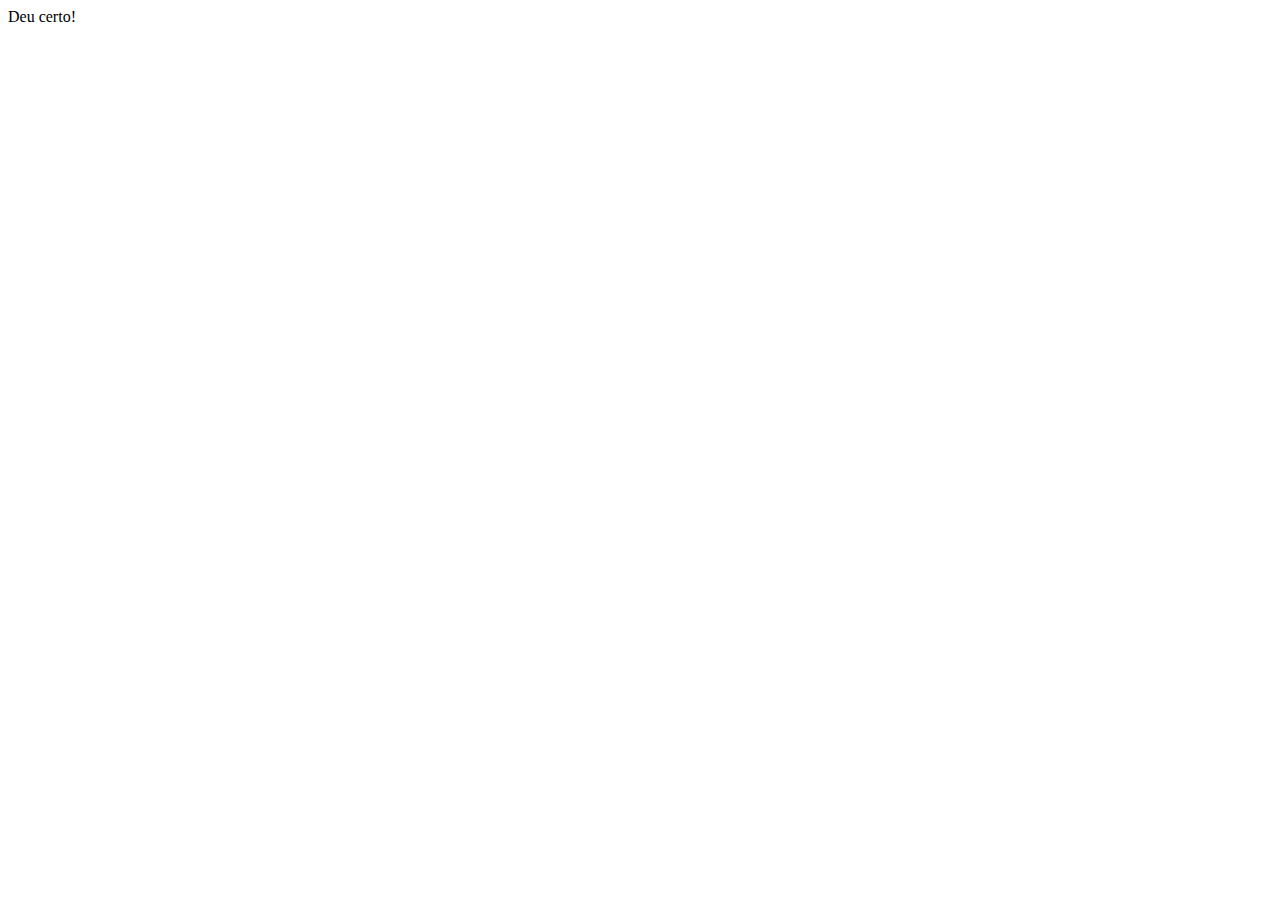
==== produtos.html @ 81c1a984 "Ajustes" ====
<!DOCTYPE html>
<html lang="pt-br">
<head>
    <meta charset="UTF-8">
    <meta name="viewport" content="width=device-width, initial-scale=1.0">
    <title>Enxoval</title>
</head>
<body>
    Deu certo!
</body>
</html>
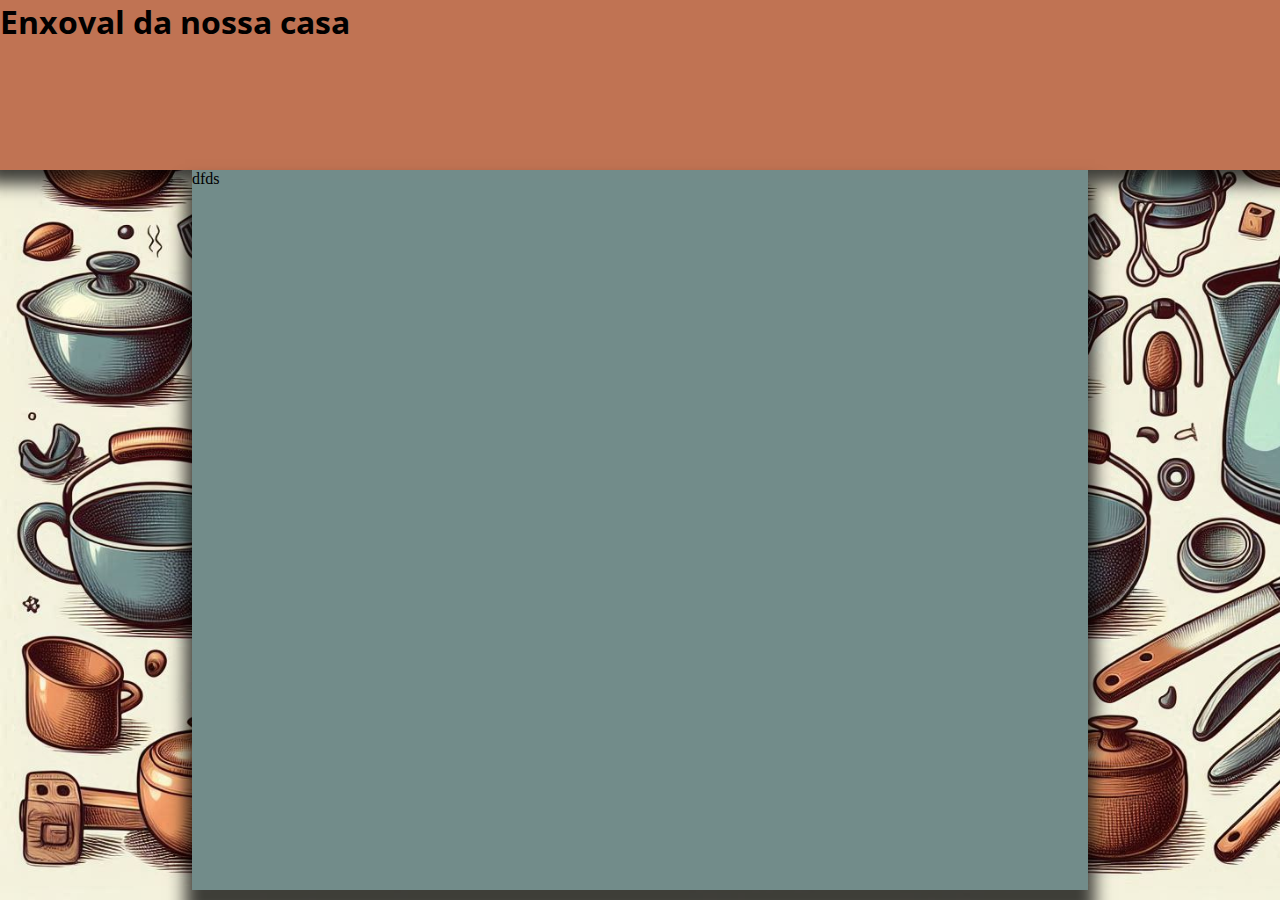
==== commit b8187ff1: "Ajustes" ====
--- a/produtos.html
+++ b/produtos.html
@@ -3,9 +3,15 @@
 <head>
     <meta charset="UTF-8">
     <meta name="viewport" content="width=device-width, initial-scale=1.0">
+    <link rel="stylesheet" href="produtos.css">
     <title>Enxoval</title>
 </head>
 <body>
-    Deu certo!
+    <header>
+        <h1>Enxoval da nossa casa</h1>
+    </header>
+    <section>
+        dfds
+    </section>
 </body>
 </html>--- a/produtos.css
+++ b/produtos.css
@@ -0,0 +1,38 @@
+@import url('https://fonts.googleapis.com/css2?family=Montserrat:ital,wght@0,100..900;1,100..900&family=Open+Sans:ital,wght@0,300..800;1,300..800&family=Roboto:ital,wght@0,100..900;1,100..900&display=swap');
+
+:root{
+    --cor0: #F2EFDC;
+    --cor1: #C07353;
+    --cor2: #DF915F;
+    --cor3: #400101;
+    --cor4: #728C8A;
+
+    --font-1: 'montserrat','sans-serif';
+    --font-2:'roboto', 'sans-serif';
+    --font-3: 'open sans', 'sans-serif';
+}
+*{
+    margin: 0px;
+    padding: 0px;
+}
+body{
+    background-image: url(imagens/enxoval.jpeg);
+    background-size: contain;
+    height: 100vh;
+}
+
+header{
+    background-image: linear-gradient(to bottom, var(--cor1), var(--cor1));
+    min-height: 170px;
+    box-shadow: 0px 0px 16px 14px rgba(0, 0, 0, 0.747);
+}
+section{
+    background-color: var(--cor4);
+    width: 70vw;
+    height: 80vh;
+    margin: auto;
+    box-shadow: 0px 20px 16px 7px rgba(0, 0, 0, 0.747);
+}
+h1{
+    font-family: var(--font-3);
+}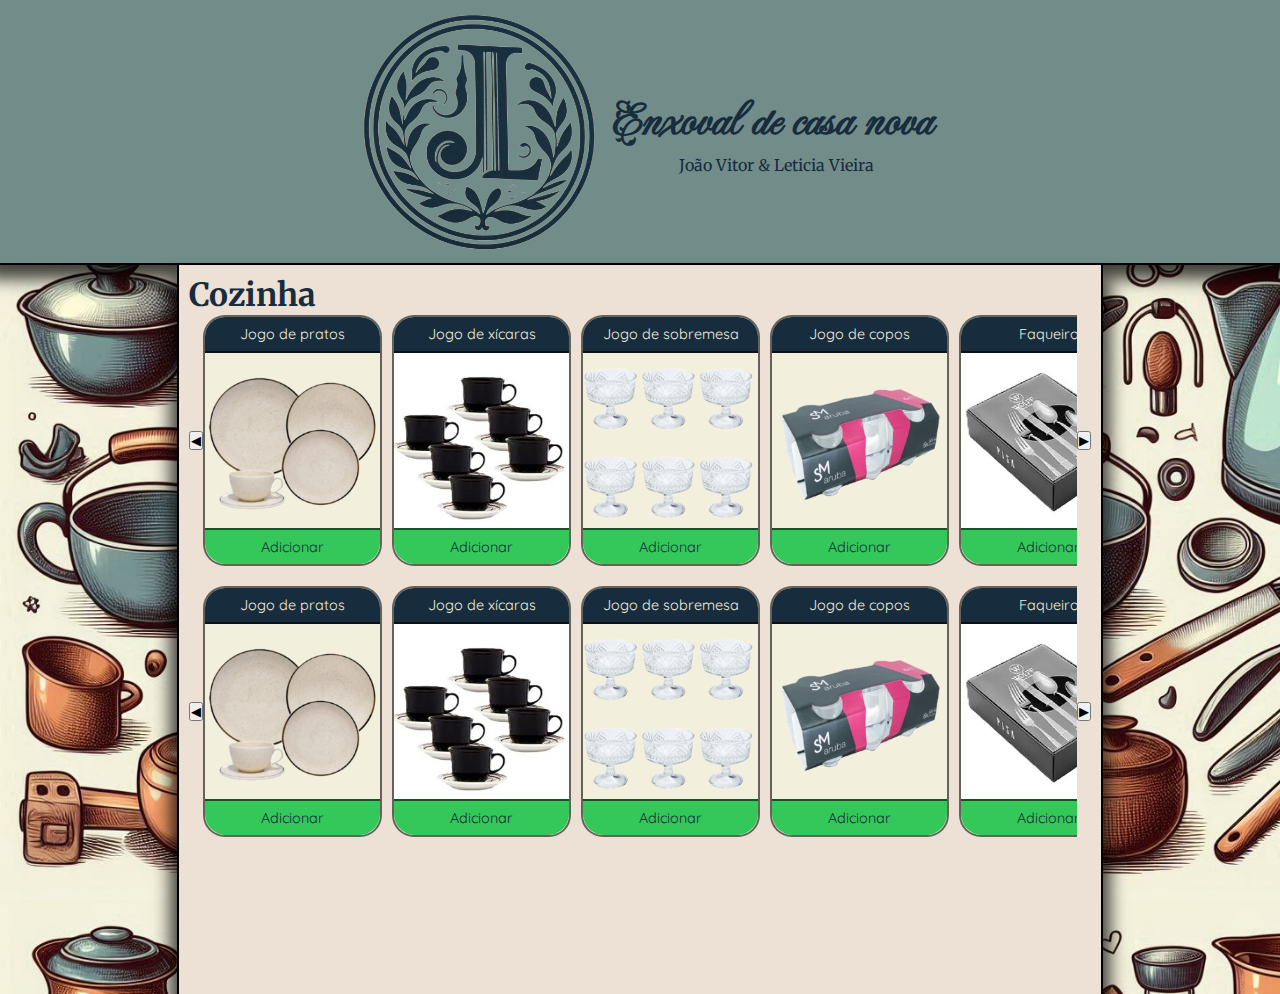
==== commit 8abe5dc6: "Ajustes" ====
--- a/produtos.html
+++ b/produtos.html
@@ -8,10 +8,82 @@
 </head>
 <body>
     <header>
-        <h1>Enxoval da nossa casa</h1>
+        <img src="imagens/Logo.png" alt="Logo">
+        <div>
+            <h1 class="comp">Enxoval de casa nova</h1>
+            <h1 class="cell">Enxoval</h1>
+            <p class="cell">Leticia Vieira <br>& <br>João Vitor</p>
+            <p class="comp">João Vitor & Leticia Vieira</p>
+        </div>
     </header>
     <section>
-        dfds
+        <div>
+            <h2>Cozinha</h2>
+            <div class="carrossel-container">
+                <button class="antes">◀</button>
+                <div class="carrossel">
+                    <div class="item">
+                        <div class="titulo"><p>Jogo de pratos</p></div>
+                        <img src="imagens/itens/pratos.png" alt="Pratos">
+                        <div class="adicionar"><p>Adicionar</p></div>
+                    </div>
+                    <div class="item">
+                        <div class="titulo"><p>Jogo de xícaras</p></div>
+                        <img src="imagens/itens/xicaras.jpg" alt="Xicaras">
+                        <div class="adicionar"><p>Adicionar</p></div>
+                    </div>
+                    <div class="item">
+                        <div class="titulo"><p>Jogo de sobremesa</p></div>
+                        <img src="imagens/itens/sobremesa.png" alt="Sobremesa">
+                        <div class="adicionar"><p>Adicionar</p></div>
+                    </div>
+                    <div class="item">
+                        <div class="titulo"><p>Jogo de copos</p></div>
+                        <img src="imagens/itens/copos.png" alt="Pratos">
+                        <div class="adicionar"><p>Adicionar</p></div>
+                    </div>
+                    <div class="item">
+                        <div class="titulo"><p>Faqueiro</p></div>
+                        <img src="imagens/itens/faqueiro.jpg" alt="Pratos">
+                        <div class="adicionar"><p>Adicionar</p></div>
+                    </div>
+                </div> 
+                <button class="depois">▶</button>
+            </div>  
+        </div>
+        <div class="carrossel-container">
+            <button class="antes">◀</button>
+            <div class="carrossel">
+                <div class="item">
+                    <div class="titulo"><p>Jogo de pratos</p></div>
+                    <img src="imagens/itens/pratos.png" alt="Pratos">
+                    <div class="adicionar"><p>Adicionar</p></div>
+                </div>
+                <div class="item">
+                    <div class="titulo"><p>Jogo de xícaras</p></div>
+                    <img src="imagens/itens/xicaras.jpg" alt="Xicaras">
+                    <div class="adicionar"><p>Adicionar</p></div>
+                </div>
+                <div class="item">
+                    <div class="titulo"><p>Jogo de sobremesa</p></div>
+                    <img src="imagens/itens/sobremesa.png" alt="Sobremesa">
+                    <div class="adicionar"><p>Adicionar</p></div>
+                </div>
+                <div class="item">
+                    <div class="titulo"><p>Jogo de copos</p></div>
+                    <img src="imagens/itens/copos.png" alt="Pratos">
+                    <div class="adicionar"><p>Adicionar</p></div>
+                </div>
+                <div class="item">
+                    <div class="titulo"><p>Faqueiro</p></div>
+                    <img src="imagens/itens/faqueiro.jpg" alt="Pratos">
+                    <div class="adicionar"><p>Adicionar</p></div>
+                </div>
+            </div> 
+            <button class="depois">▶</button>
+        </div>  
+    </div>          
     </section>
 </body>
+<script src="produtos.js"></script>
 </html>--- a/produtos.css
+++ b/produtos.css
@@ -1,15 +1,16 @@
-@import url('https://fonts.googleapis.com/css2?family=Montserrat:ital,wght@0,100..900;1,100..900&family=Open+Sans:ital,wght@0,300..800;1,300..800&family=Roboto:ital,wght@0,100..900;1,100..900&display=swap');
-
+@import url('https://fonts.googleapis.com/css2?family=Fleur+De+Leah&family=Lora:ital,wght@0,400..700;1,400..700&family=Merriweather:ital,opsz,wght@0,18..144,300..900;1,18..144,300..900&family=Quicksand:wght@300..700&display=swap');
 :root{
     --cor0: #F2EFDC;
-    --cor1: #C07353;
-    --cor2: #DF915F;
+    --cor1: #EDE0D4;
+    --cor2: #C07353;
     --cor3: #400101;
     --cor4: #728C8A;
+    --cor5: #172C3D;
 
-    --font-1: 'montserrat','sans-serif';
-    --font-2:'roboto', 'sans-serif';
-    --font-3: 'open sans', 'sans-serif';
+    --font-0: 'Fleur De Leah', 'sans-serif';
+    --font-1: 'Lora','sans-serif';
+    --font-2:'Quicksand', 'sans-serif';
+    --font-3: 'Merriweather', 'sans-serif';
 }
 *{
     margin: 0px;
@@ -22,17 +23,113 @@
 }
 
 header{
-    background-image: linear-gradient(to bottom, var(--cor1), var(--cor1));
+    background-color: var(--cor4);
     min-height: 170px;
     box-shadow: 0px 0px 16px 14px rgba(0, 0, 0, 0.747);
+    display: flex;
+    align-items: center;
+    color: var(--cor5);
+    display: flex;
+    justify-content: center;
+    border-bottom: 2px solid black;
+}
+h1{
+    font-family: var(--font-0);
+    font-size: 3rem;
+}
+h2{
+    font-family: var(--font-3);
+    font-size: 2rem;
+    color: var(--cor5);
+}
+header >img{
+    width: 27vh;
+    padding: 10px;
+}
+header >div{
+    display: flex;
+    flex-direction: column;
+    align-items: center;
+}
+header> div> p{
+    font-family: var(--font-3);
+    text-indent: 10px;
+    text-align: center;
 }
 section{
-    background-color: var(--cor4);
-    width: 70vw;
-    height: 80vh;
+    background-color: var(--cor1);
+    width: 72vw;
+    height: 81vh;
     margin: auto;
     box-shadow: 0px 20px 16px 7px rgba(0, 0, 0, 0.747);
+    border-left: 2px solid black;
+    border-right: 2px solid black;
 }
-h1{
-    font-family: var(--font-3);
+section >div{
+    padding: 10px;
+}
+.carrossel-container{
+    display: flex;
+    align-items: center;
+    justify-content: center;
+    overflow: hidden; 
+}
+.carrossel{
+    display: flex;
+    gap: 10px;
+    transition: scroll-left 0.5s ease-in-out;
+    overflow-x: auto;
+    scroll-behavior: smooth;
+    scrollbar-width: none;
+}
+.item{
+    background-color: var(--cor0);
+    width: 175px;
+    min-height: 225px;
+    display: flex;
+    flex-direction: column;
+    align-items: center;
+    font-family: var(--font-2);
+    font-size: 90%;
+    justify-content: space-between;
+    border-radius: 22px;
+    border: 2px solid rgba(0, 0, 0, 0.589);
+    flex-shrink: 0;
+}
+.item> img{
+    width: 100%;
+}
+.titulo{
+    background-color: var(--cor5);
+    color: var(--cor0);
+    width: 100%;
+    text-align: center;
+    padding: 8px 0px;
+    border-radius: 20px 20px 0px 0px;
+    border-bottom: 2px solid rgba(0, 0, 0, 0.589);
+}
+.adicionar{
+    color: var(--cor5);
+    background-color: #34C759;
+    width: 100%;
+    text-align: center;
+    padding: 8px 0px;
+    border-radius: 0px 0px 21px 21px;
+    border-top: 2px solid rgba(0, 0, 0, 0.589);
+
+}
+.cell{
+    display: none;
+}
+@media (max-width:583px){
+    header >img{
+        width: 15vh;
+        padding: 10px;
+    }
+    .cell{
+        display: block;
+    }
+    .comp{
+        display: none;
+    }
 }